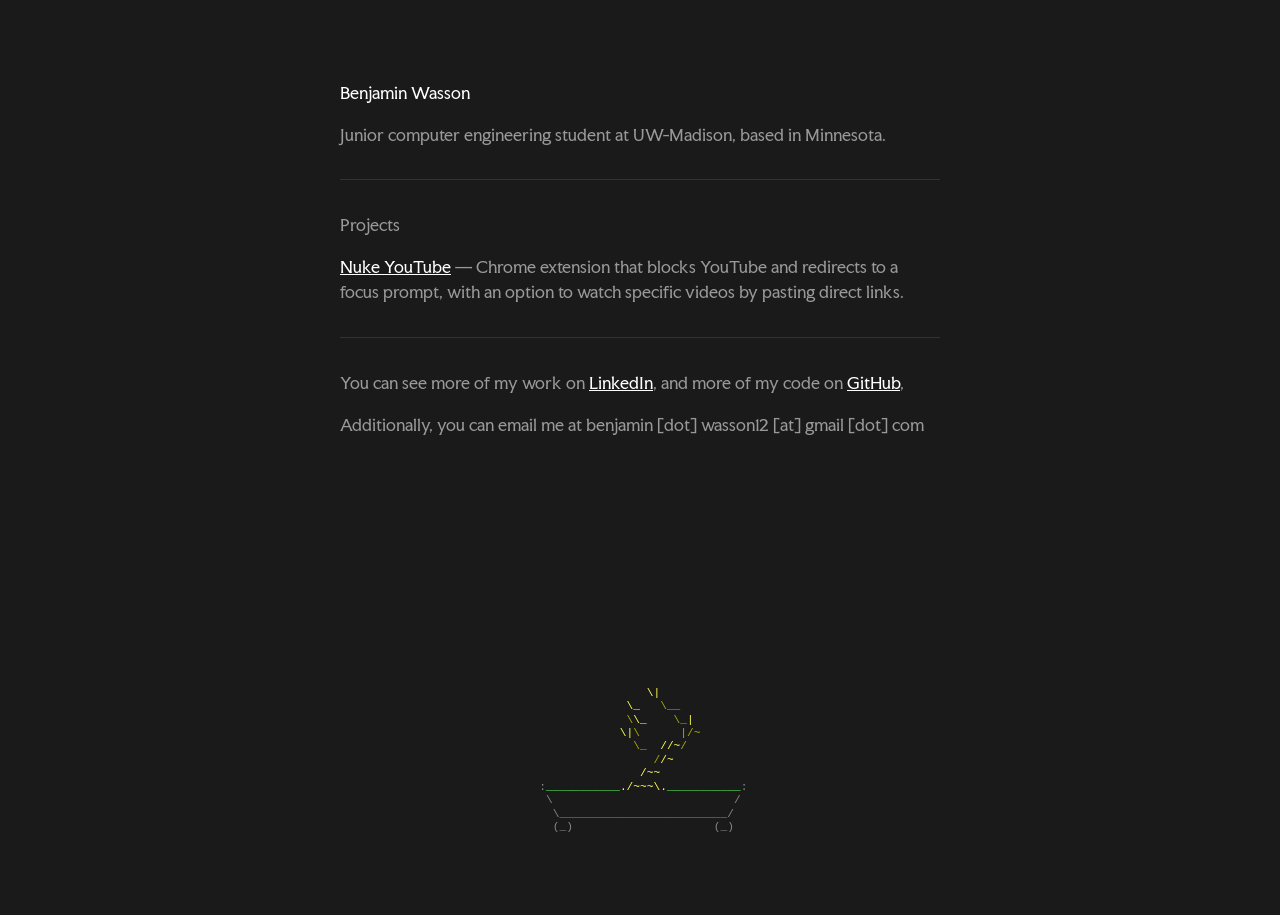
==== index.html @ e5f7bfc3 "added name glitch and bonsai tree" ====
<!DOCTYPE html>
<html lang="en">
<head>
  <meta charset="UTF-8">
  <meta name="viewport" content="width=device-width, initial-scale=1.0">
  <title>Benjamin Wasson</title>
  <link rel="preconnect" href="https://fonts.googleapis.com">
  <link href="https://fonts.googleapis.com/css2?family=Faculty+Glyphic&display=swap" rel="stylesheet">
  <style>

    body { 
         max-width: 600px;
         margin: 80px auto; 
         padding: 0 24px; 
         font-family: 'Faculty Glyphic', sans-serif; 
         background: #1a1a1a; 
         color: #999; 
         line-height: 1.6; 
        }

    h1, a { 
        color: #fff; 
    }

    h1 { 
        font-size: 1rem;
         font-weight: normal;
         margin: 0 0 1rem; 
        }

    hr { 
        border: none; 
        border-top: 1px solid #333; 
        margin: 2rem 0; 
    }

    #bonsai { font-family: monospace; font-size: 0.7rem; line-height: 1.2; width: 80ch; margin: 3rem auto 0; overflow: hidden; }
    #bonsai .wb { color: #ffff55; }
    #bonsai .wd { color: #aaaa00; }
    #bonsai .ll { color: #55ff55; }
    #bonsai .ld { color: #00aa00; }
    #bonsai .tx { color: #888888; }

  </style>
</head>
<body>
  <div class="wrap">
    <h1 id="name" onclick="glitch()">Benjamin Wasson</h1>

    <script src="js/glitch.js"></script>
    <p>
      Junior computer engineering student at UW-Madison, based in Minnesota.
    </p>
    <hr>
    <p>Projects</p>
    <p><a href="https://github.com/b-wasson/nuke-youtube">Nuke YouTube</a> — Chrome extension that blocks YouTube and redirects to a focus prompt, with an option to watch specific videos by pasting direct links.</p>
    <hr>
    <p>
      You can see more of my work on <a href="https://www.linkedin.com/in/benwasson/">LinkedIn</a>,
       and more of my code on <a href="https://github.com/b-wasson">GitHub</a>, 
    </p>
    <p>Additionally, you can email me at benjamin [dot] wasson12 [at] gmail [dot] com</p>
    <pre id="bonsai"></pre>
  </div>
  <script src="js/bonsai.js"></script>
</body>
</html>
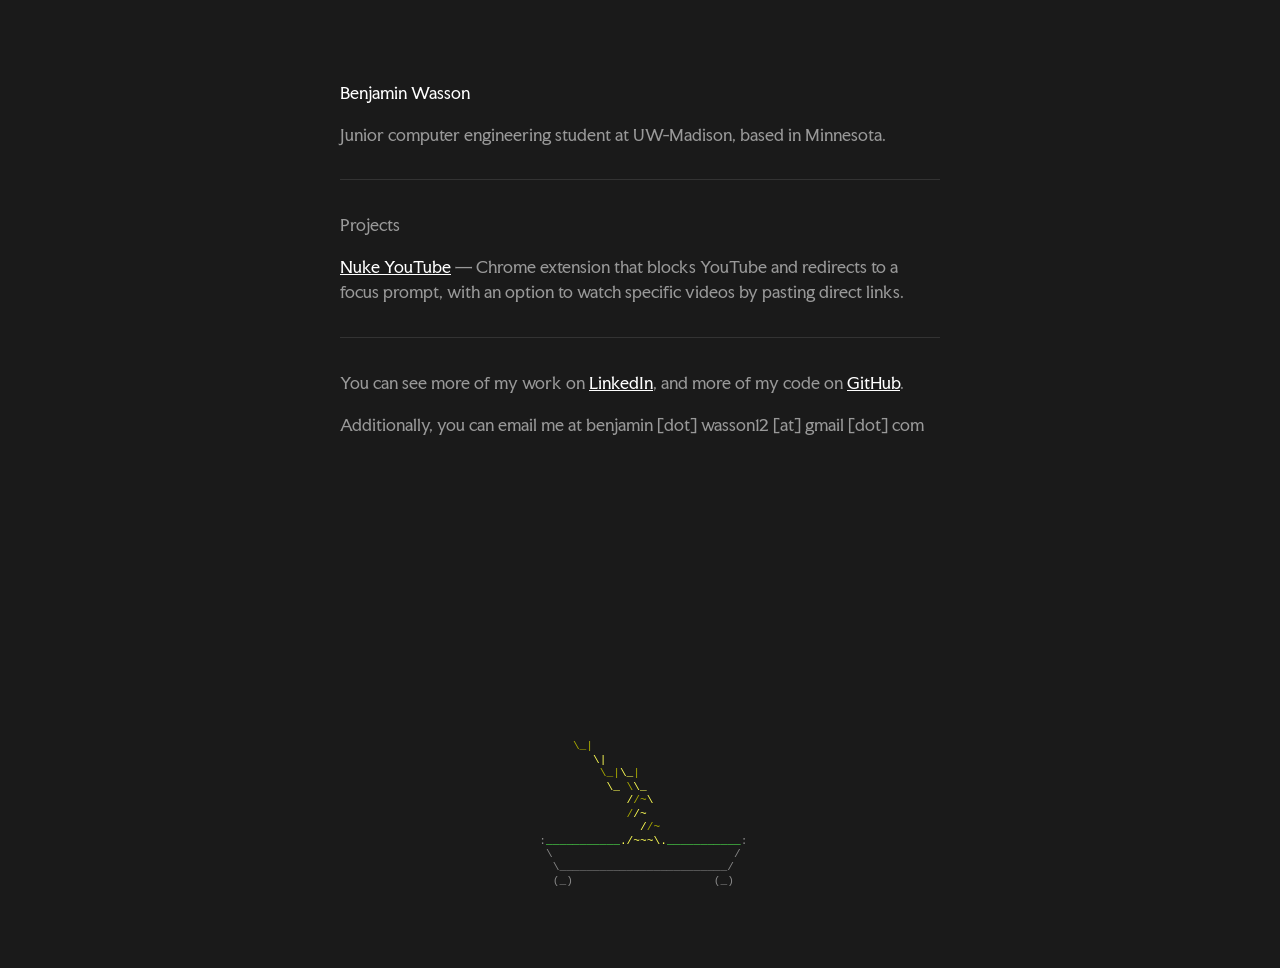
==== commit 2036e21c: "tweaked glitch and bonsai to perfection" ====
--- a/index.html
+++ b/index.html
@@ -8,33 +8,31 @@
   <link href="https://fonts.googleapis.com/css2?family=Faculty+Glyphic&display=swap" rel="stylesheet">
   <style>
 
-    body { 
-         max-width: 600px;
-         margin: 80px auto; 
-         padding: 0 24px; 
-         font-family: 'Faculty Glyphic', sans-serif; 
-         background: #1a1a1a; 
-         color: #999; 
-         line-height: 1.6; 
-        }
-
-    h1, a { 
-        color: #fff; 
+    body {
+      max-width: 600px;
+      margin: 80px auto;
+      padding: 0 24px;
+      font-family: 'Faculty Glyphic', sans-serif;
+      background: #1a1a1a;
+      color: #999;
+      line-height: 1.6;
     }
 
-    h1 { 
-        font-size: 1rem;
-         font-weight: normal;
-         margin: 0 0 1rem; 
-        }
+    h1, a { color: #fff; }
 
-    hr { 
-        border: none; 
-        border-top: 1px solid #333; 
-        margin: 2rem 0; 
+    h1 {
+      font-size: 1rem;
+      font-weight: normal;
+      margin: 0 0 1rem;
     }
 
-    #bonsai { font-family: monospace; font-size: 0.7rem; line-height: 1.2; width: 80ch; margin: 3rem auto 0; overflow: hidden; }
+    hr {
+      border: none;
+      border-top: 1px solid #333;
+      margin: 2rem 0;
+    }
+
+    #bonsai { font-family: monospace; font-size: 0.7rem; line-height: 1.2; width: 80ch; margin: 3rem auto 0; overflow: hidden; display: block; }
     #bonsai .wb { color: #ffff55; }
     #bonsai .wd { color: #aaaa00; }
     #bonsai .ll { color: #55ff55; }
@@ -46,7 +44,6 @@
 <body>
   <div class="wrap">
     <h1 id="name" onclick="glitch()">Benjamin Wasson</h1>
-
     <script src="js/glitch.js"></script>
     <p>
       Junior computer engineering student at UW-Madison, based in Minnesota.
@@ -57,11 +54,11 @@
     <hr>
     <p>
       You can see more of my work on <a href="https://www.linkedin.com/in/benwasson/">LinkedIn</a>,
-       and more of my code on <a href="https://github.com/b-wasson">GitHub</a>, 
+      and more of my code on <a href="https://github.com/b-wasson">GitHub</a>.
     </p>
     <p>Additionally, you can email me at benjamin [dot] wasson12 [at] gmail [dot] com</p>
     <pre id="bonsai"></pre>
   </div>
   <script src="js/bonsai.js"></script>
 </body>
-</html>+</html>
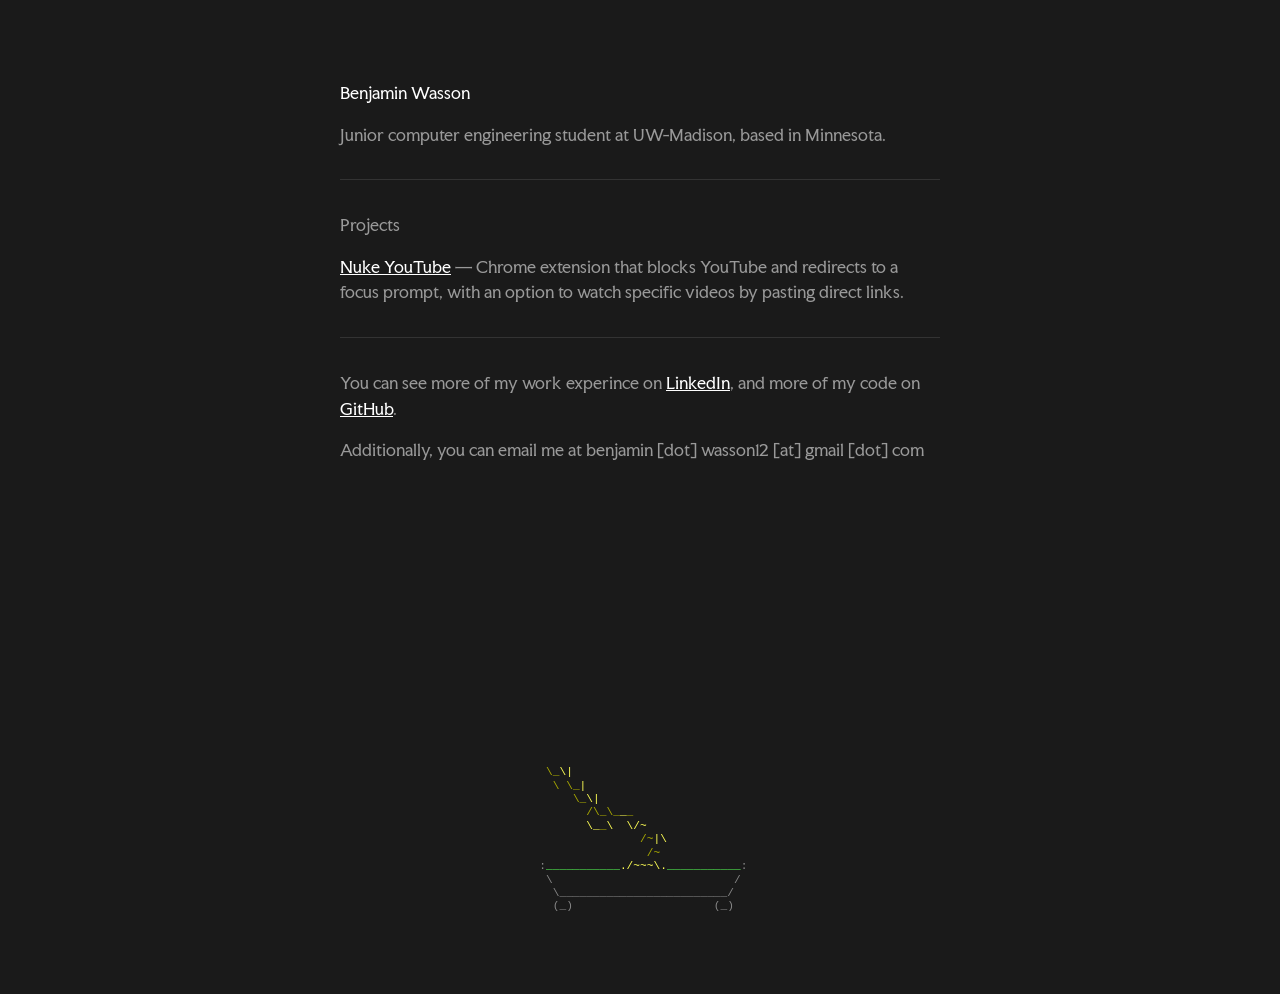
==== commit 3c5e3e03: "added favicon" ====
--- a/index.html
+++ b/index.html
@@ -4,6 +4,8 @@
   <meta charset="UTF-8">
   <meta name="viewport" content="width=device-width, initial-scale=1.0">
   <title>Benjamin Wasson</title>
+  <link rel="icon" type="image/png" sizes="32x32" href="images/favicon-32x32.png">
+  <link rel="icon" type="image/png" sizes="16x16" href="images/favicon-16x16.png">
   <link rel="preconnect" href="https://fonts.googleapis.com">
   <link href="https://fonts.googleapis.com/css2?family=Faculty+Glyphic&display=swap" rel="stylesheet">
   <style>
@@ -53,7 +55,7 @@
     <p><a href="https://github.com/b-wasson/nuke-youtube">Nuke YouTube</a> — Chrome extension that blocks YouTube and redirects to a focus prompt, with an option to watch specific videos by pasting direct links.</p>
     <hr>
     <p>
-      You can see more of my work on <a href="https://www.linkedin.com/in/benwasson/">LinkedIn</a>,
+      You can see more of my work experince on <a href="https://www.linkedin.com/in/benwasson/">LinkedIn</a>,
       and more of my code on <a href="https://github.com/b-wasson">GitHub</a>.
     </p>
     <p>Additionally, you can email me at benjamin [dot] wasson12 [at] gmail [dot] com</p>
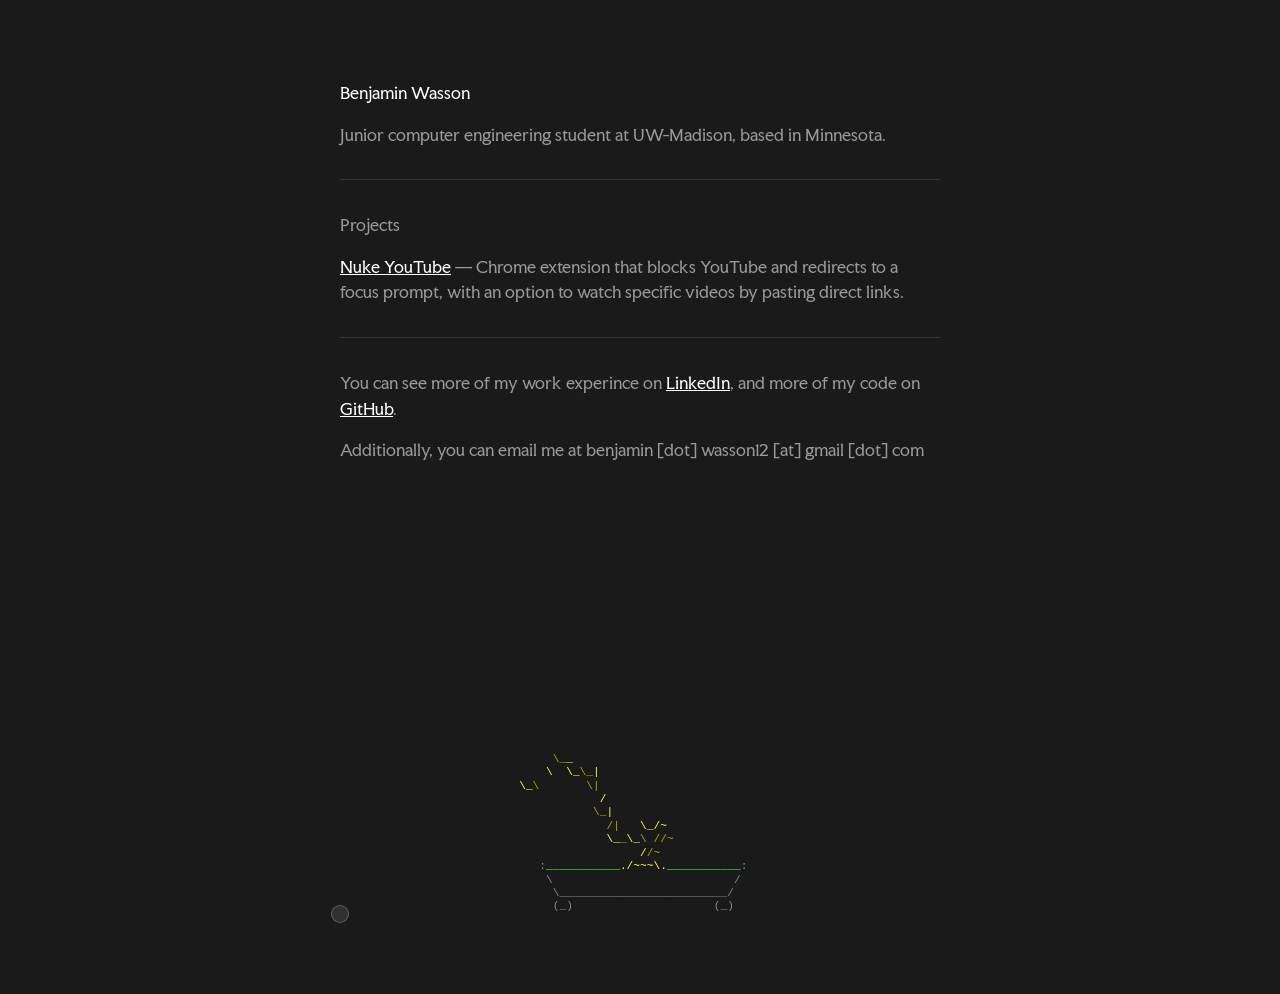
==== commit 24ac0dc6: "added nice cursor" ====
--- a/index.html
+++ b/index.html
@@ -41,6 +41,21 @@
     #bonsai .ld { color: #00aa00; }
     #bonsai .tx { color: #888888; }
 
+    * { cursor: none; }
+
+    #cursor {
+      position: fixed;
+      width: 16px;
+      height: 16px;
+      border-radius: 50%;
+      background: rgba(180, 180, 180, 0.15);
+      border: 1px solid rgba(180, 180, 180, 0.35);
+      pointer-events: none;
+      transform: translate(-50%, -50%);
+      transition: transform 0.08s ease;
+      z-index: 9999;
+    }
+
   </style>
 </head>
 <body>
@@ -62,5 +77,13 @@
     <pre id="bonsai"></pre>
   </div>
   <script src="js/bonsai.js"></script>
+  <div id="cursor"></div>
+  <script>
+    const cursor = document.getElementById('cursor');
+    document.addEventListener('mousemove', e => {
+      cursor.style.left = e.clientX + 'px';
+      cursor.style.top = e.clientY + 'px';
+    });
+  </script>
 </body>
 </html>
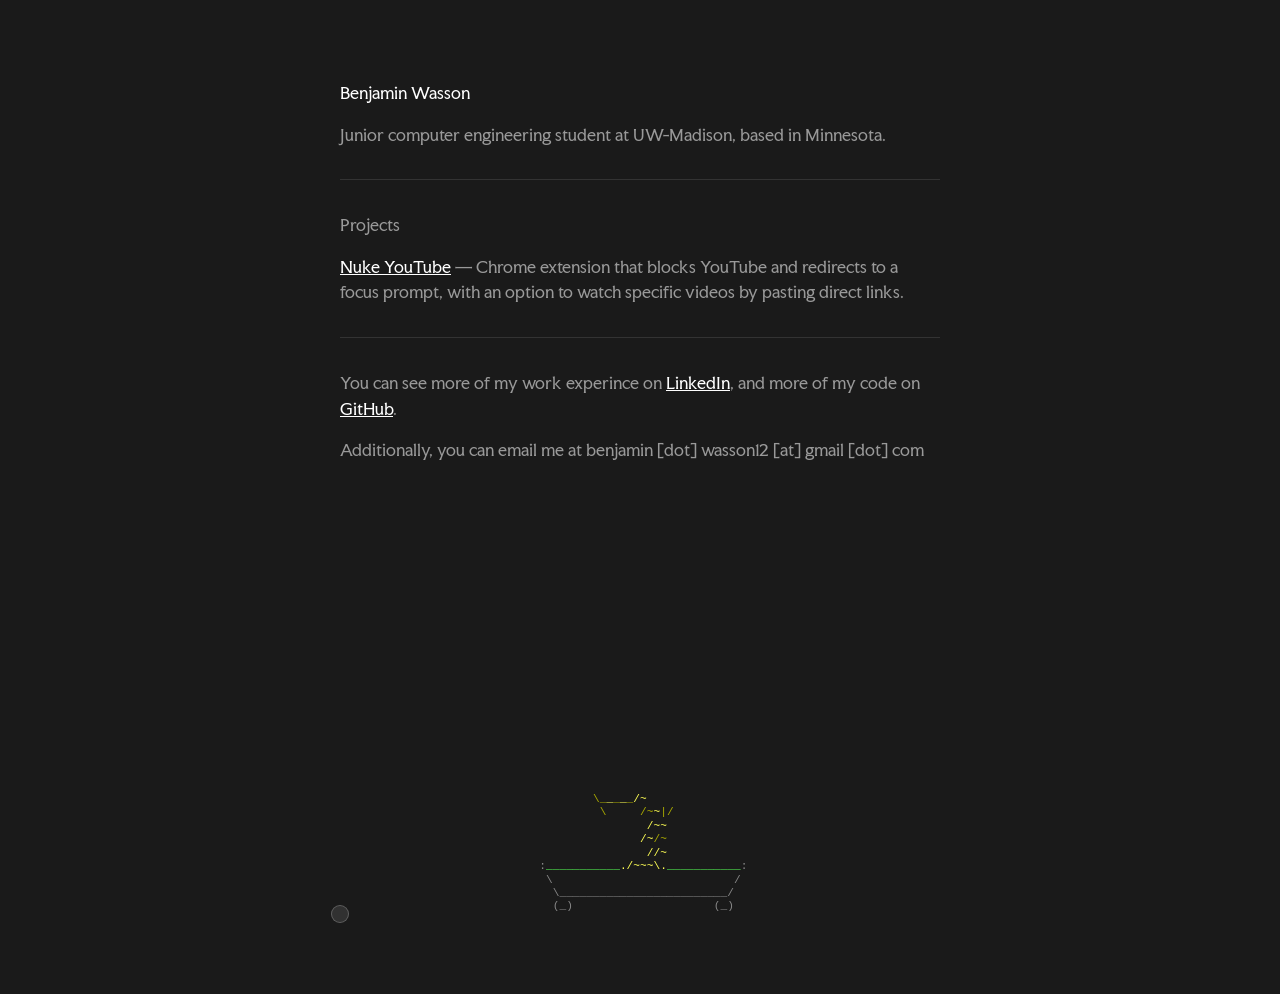
==== commit a2ec99e3: "style sheet" ====
--- a/index.html
+++ b/index.html
@@ -8,55 +8,7 @@
   <link rel="icon" type="image/png" sizes="16x16" href="images/favicon-16x16.png">
   <link rel="preconnect" href="https://fonts.googleapis.com">
   <link href="https://fonts.googleapis.com/css2?family=Faculty+Glyphic&display=swap" rel="stylesheet">
-  <style>
-
-    body {
-      max-width: 600px;
-      margin: 80px auto;
-      padding: 0 24px;
-      font-family: 'Faculty Glyphic', sans-serif;
-      background: #1a1a1a;
-      color: #999;
-      line-height: 1.6;
-    }
-
-    h1, a { color: #fff; }
-
-    h1 {
-      font-size: 1rem;
-      font-weight: normal;
-      margin: 0 0 1rem;
-    }
-
-    hr {
-      border: none;
-      border-top: 1px solid #333;
-      margin: 2rem 0;
-    }
-
-    #bonsai { font-family: monospace; font-size: 0.7rem; line-height: 1.2; width: 80ch; margin: 3rem auto 0; overflow: hidden; display: block; }
-    #bonsai .wb { color: #ffff55; }
-    #bonsai .wd { color: #aaaa00; }
-    #bonsai .ll { color: #55ff55; }
-    #bonsai .ld { color: #00aa00; }
-    #bonsai .tx { color: #888888; }
-
-    * { cursor: none; }
-
-    #cursor {
-      position: fixed;
-      width: 16px;
-      height: 16px;
-      border-radius: 50%;
-      background: rgba(180, 180, 180, 0.15);
-      border: 1px solid rgba(180, 180, 180, 0.35);
-      pointer-events: none;
-      transform: translate(-50%, -50%);
-      transition: transform 0.08s ease;
-      z-index: 9999;
-    }
-
-  </style>
+  <link rel="stylesheet" href="style.css">
 </head>
 <body>
   <div class="wrap">
--- a/style.css
+++ b/style.css
@@ -0,0 +1,45 @@
+body {
+  max-width: 600px;
+  margin: 80px auto;
+  padding: 0 24px;
+  font-family: 'Faculty Glyphic', sans-serif;
+  background: #1a1a1a;
+  color: #999;
+  line-height: 1.6;
+}
+
+h1, a { color: #fff; }
+
+h1 {
+  font-size: 1rem;
+  font-weight: normal;
+  margin: 0 0 1rem;
+}
+
+hr {
+  border: none;
+  border-top: 1px solid #333;
+  margin: 2rem 0;
+}
+
+#bonsai { font-family: monospace; font-size: 0.7rem; line-height: 1.2; width: 80ch; margin: 3rem auto 0; overflow: hidden; display: block; }
+#bonsai .wb { color: #ffff55; }
+#bonsai .wd { color: #aaaa00; }
+#bonsai .ll { color: #55ff55; }
+#bonsai .ld { color: #00aa00; }
+#bonsai .tx { color: #888888; }
+
+* { cursor: none; }
+
+#cursor {
+  position: fixed;
+  width: 16px;
+  height: 16px;
+  border-radius: 50%;
+  background: rgba(180, 180, 180, 0.15);
+  border: 1px solid rgba(180, 180, 180, 0.35);
+  pointer-events: none;
+  transform: translate(-50%, -50%);
+  transition: transform 0.08s ease;
+  z-index: 9999;
+}
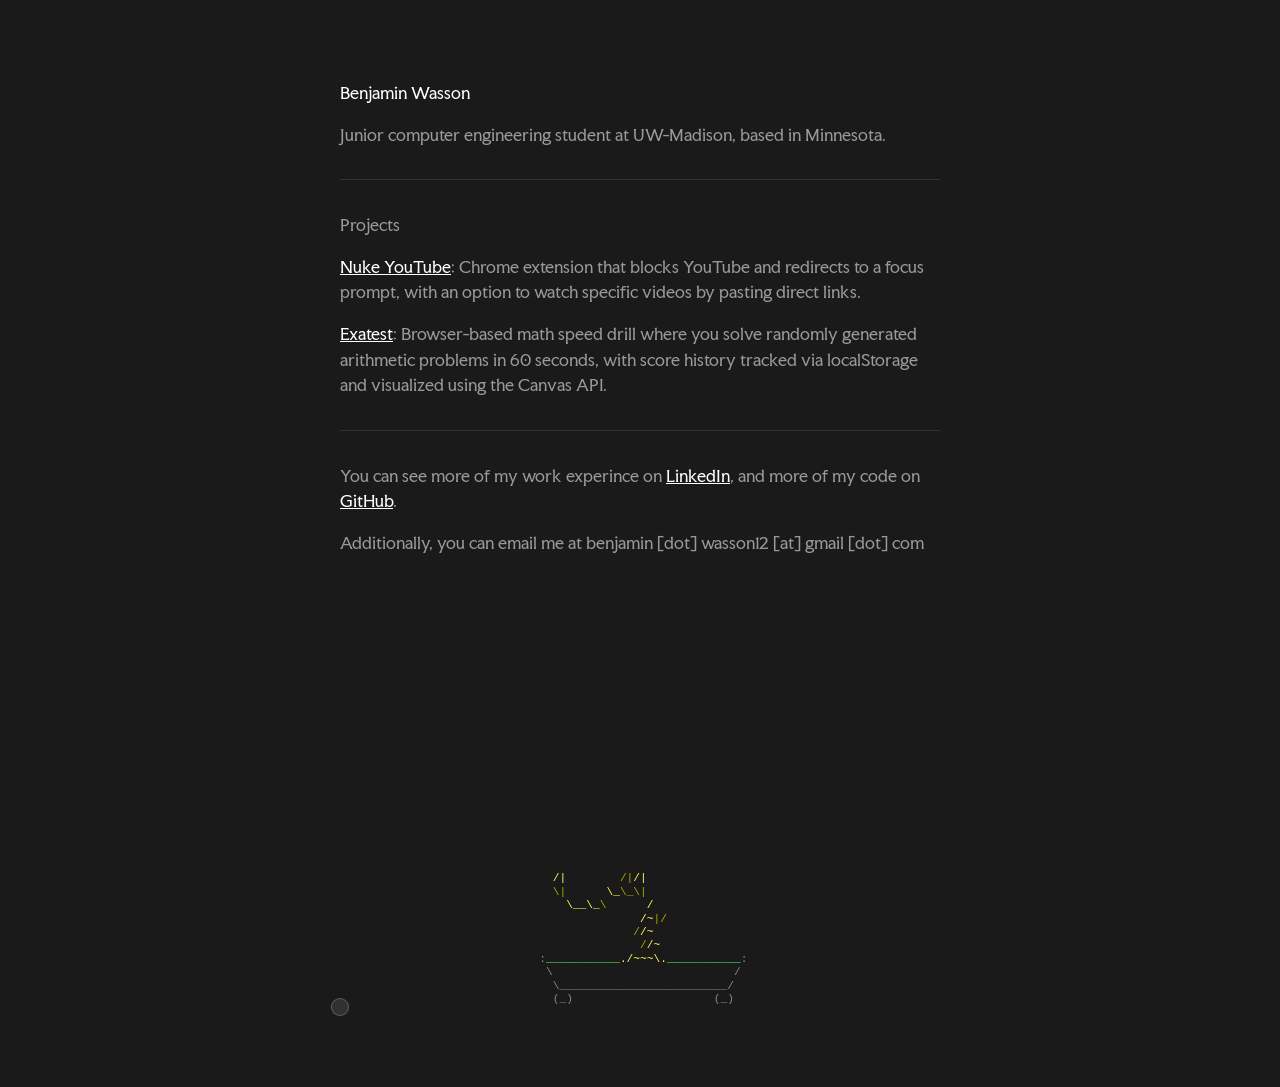
==== commit 764888cc: "added exatest proj" ====
--- a/index.html
+++ b/index.html
@@ -19,7 +19,8 @@
     </p>
     <hr>
     <p>Projects</p>
-    <p><a href="https://github.com/b-wasson/nuke-youtube">Nuke YouTube</a> — Chrome extension that blocks YouTube and redirects to a focus prompt, with an option to watch specific videos by pasting direct links.</p>
+    <p><a href="https://github.com/b-wasson/nuke-youtube">Nuke YouTube</a>: Chrome extension that blocks YouTube and redirects to a focus prompt, with an option to watch specific videos by pasting direct links.</p>
+    <p><a href="https://exatest.benwasson.com">Exatest</a>: Browser-based math speed drill where you solve randomly generated arithmetic problems in 60 seconds, with score history tracked via localStorage and visualized using the Canvas API.</p>
     <hr>
     <p>
       You can see more of my work experince on <a href="https://www.linkedin.com/in/benwasson/">LinkedIn</a>,
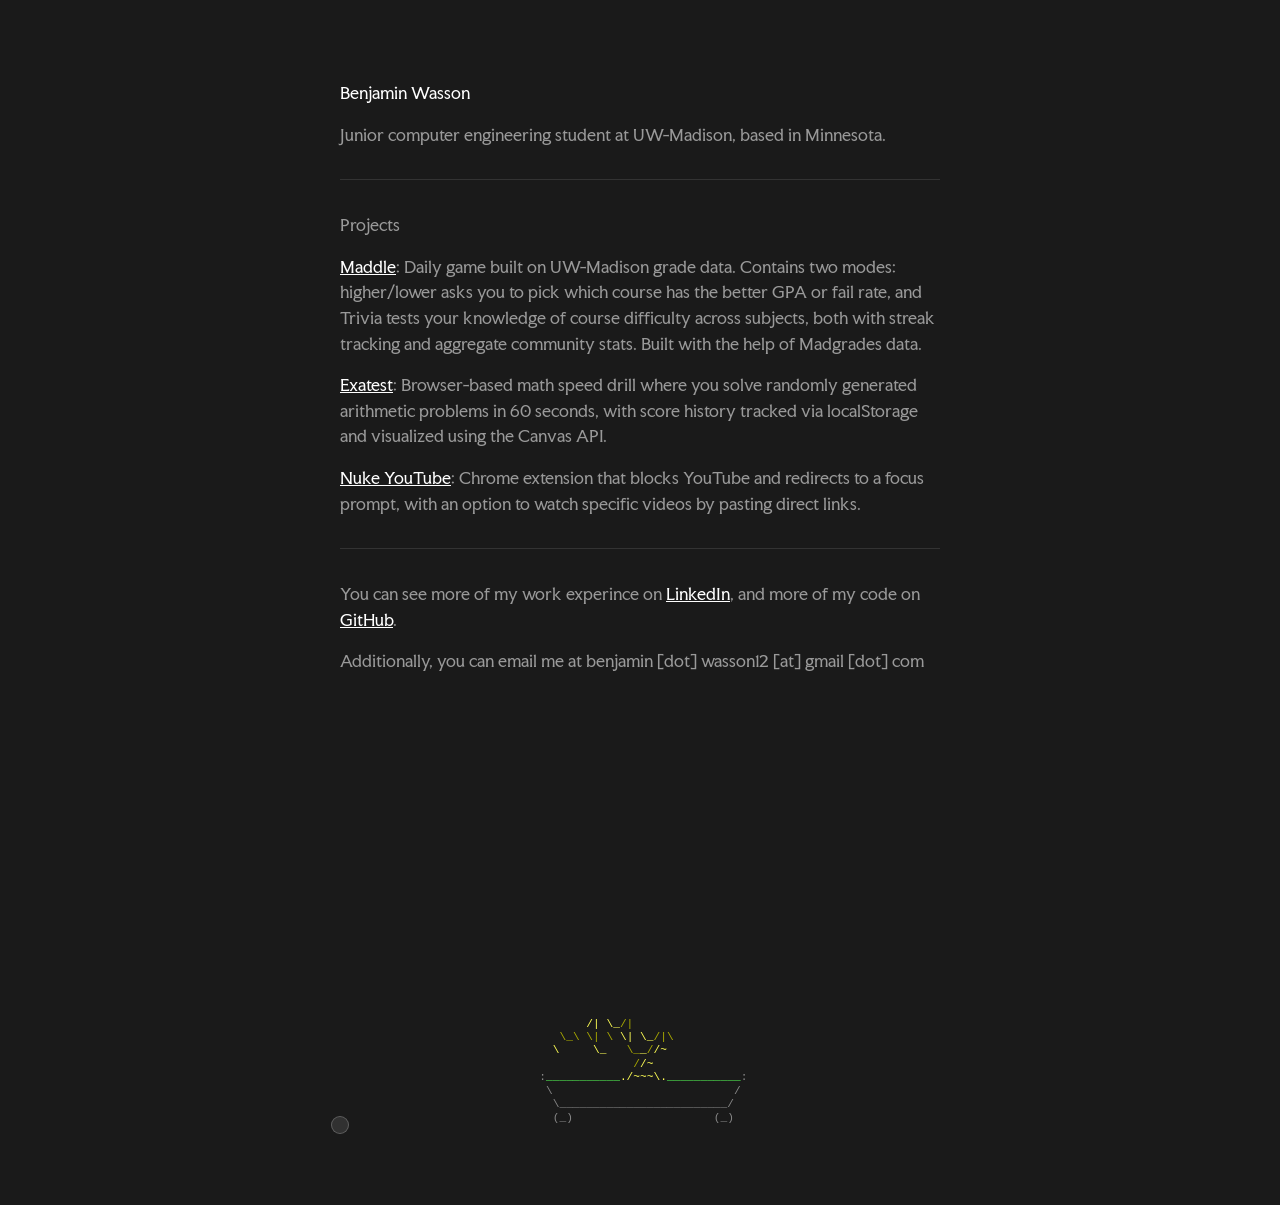
==== commit 6431ef01: "func: added maddle" ====
--- a/index.html
+++ b/index.html
@@ -18,9 +18,10 @@
       Junior computer engineering student at UW-Madison, based in Minnesota.
     </p>
     <hr>
-    <p>Projects</p>
+    <p>Projects</p> 
+    <p><a href="https://maddle.benwasson.com">Maddle</a>: Daily game built on UW-Madison grade data. Contains two modes: higher/lower asks you to pick which course has the better GPA or fail rate, and Trivia tests your knowledge of course difficulty across subjects, both with streak tracking and aggregate community stats. Built with the help of Madgrades data.</p> 
+    <p><a href="https://exatest.benwasson.com">Exatest</a>: Browser-based math speed drill where you solve randomly generated arithmetic problems in 60 seconds, with score history tracked via localStorage and visualized using the Canvas API.</p>
     <p><a href="https://github.com/b-wasson/nuke-youtube">Nuke YouTube</a>: Chrome extension that blocks YouTube and redirects to a focus prompt, with an option to watch specific videos by pasting direct links.</p>
-    <p><a href="https://exatest.benwasson.com">Exatest</a>: Browser-based math speed drill where you solve randomly generated arithmetic problems in 60 seconds, with score history tracked via localStorage and visualized using the Canvas API.</p>
     <hr>
     <p>
       You can see more of my work experince on <a href="https://www.linkedin.com/in/benwasson/">LinkedIn</a>,
--- a/style.css
+++ b/style.css
@@ -31,6 +31,49 @@
 
 * { cursor: none; }
 
+.nav-dropdown {
+  position: fixed;
+  top: 16px;
+  left: 16px;
+  z-index: 1000;
+}
+
+.nav-toggle {
+  background: none;
+  border: 1px solid #333;
+  color: #999;
+  padding: 7px 9px;
+  cursor: none;
+  display: flex;
+  align-items: center;
+  justify-content: center;
+  transition: color 0.15s, border-color 0.15s;
+}
+
+.nav-toggle:hover { color: #fff; border-color: #555; }
+
+.nav-menu {
+  display: none;
+  list-style: none;
+  margin: 4px 0 0;
+  padding: 0;
+  background: #1a1a1a;
+  border: 1px solid #333;
+  min-width: 140px;
+}
+
+.nav-dropdown.open .nav-menu { display: block; }
+
+.nav-menu li a {
+  display: block;
+  padding: 6px 14px;
+  color: #999;
+  text-decoration: none;
+  font-size: 0.8rem;
+}
+
+.nav-menu li a:hover { color: #fff; background: #222; }
+
 #cursor {
   position: fixed;
   width: 16px;
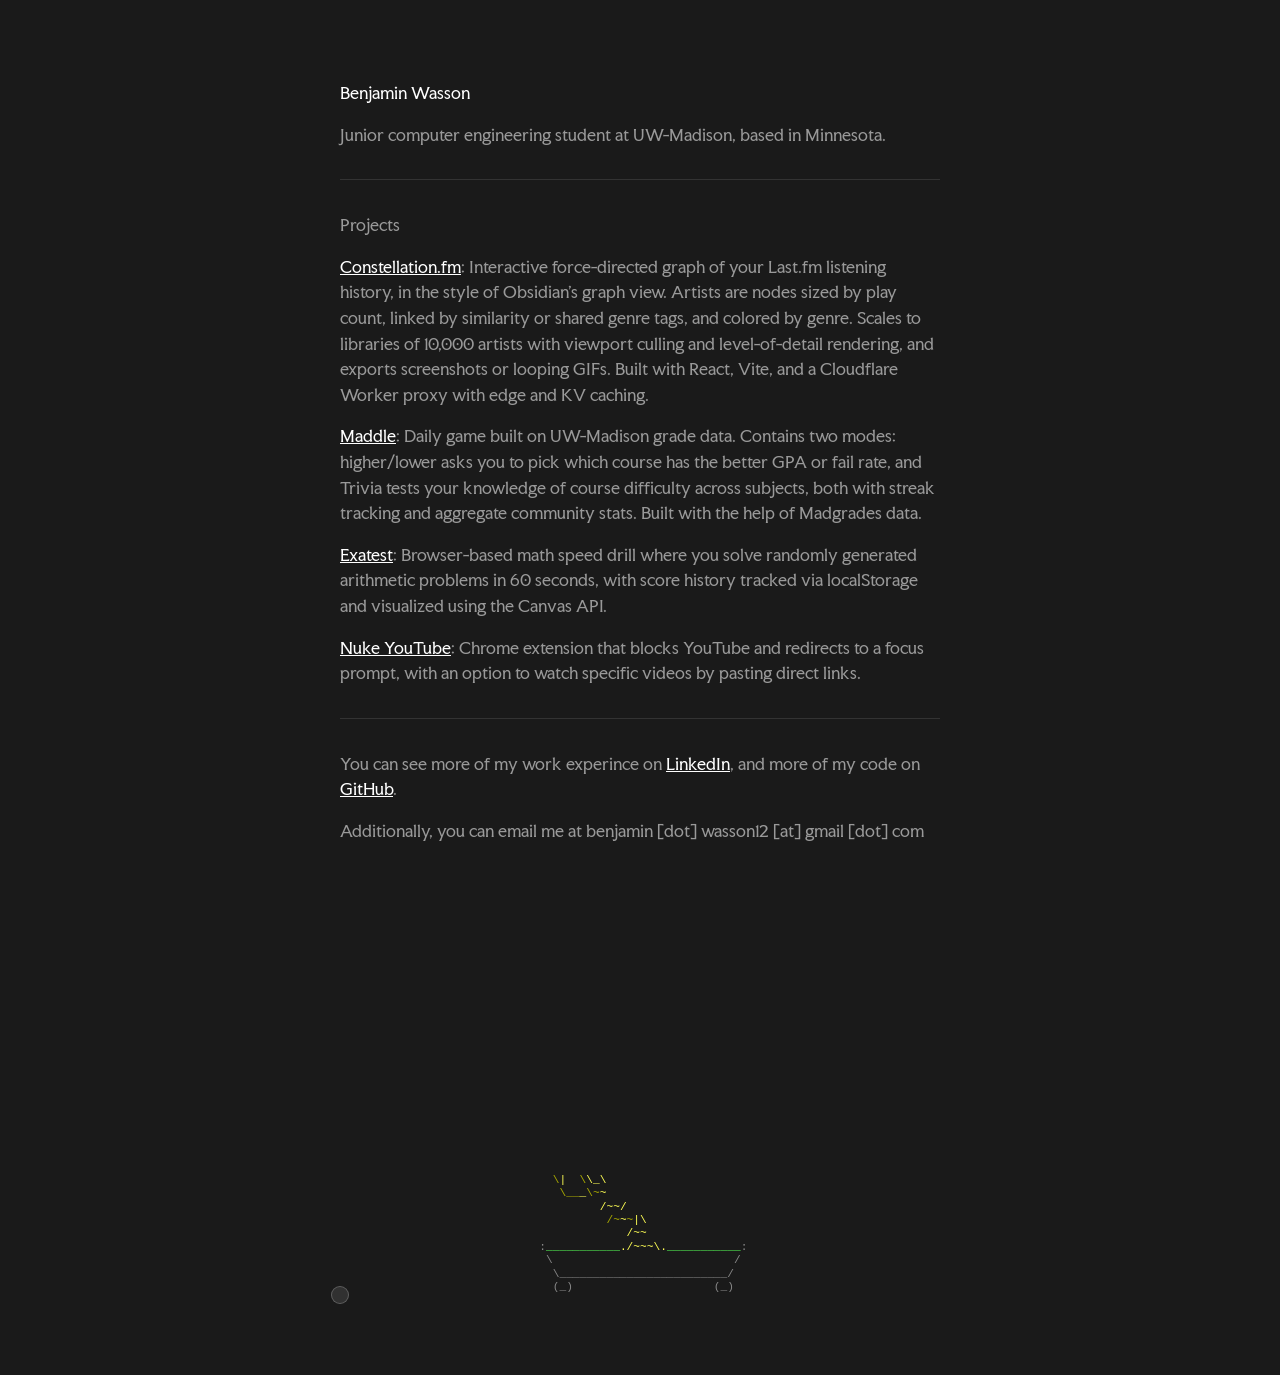
==== commit d82cf41f: "func: added constellationfm" ====
--- a/index.html
+++ b/index.html
@@ -18,7 +18,8 @@
       Junior computer engineering student at UW-Madison, based in Minnesota.
     </p>
     <hr>
-    <p>Projects</p> 
+    <p>Projects</p>
+    <p><a href="https://constellationfm.benwasson.com">Constellation.fm</a>: Interactive force-directed graph of your Last.fm listening history, in the style of Obsidian's graph view. Artists are nodes sized by play count, linked by similarity or shared genre tags, and colored by genre. Scales to libraries of 10,000 artists with viewport culling and level-of-detail rendering, and exports screenshots or looping GIFs. Built with React, Vite, and a Cloudflare Worker proxy with edge and KV caching.</p>
     <p><a href="https://maddle.benwasson.com">Maddle</a>: Daily game built on UW-Madison grade data. Contains two modes: higher/lower asks you to pick which course has the better GPA or fail rate, and Trivia tests your knowledge of course difficulty across subjects, both with streak tracking and aggregate community stats. Built with the help of Madgrades data.</p> 
     <p><a href="https://exatest.benwasson.com">Exatest</a>: Browser-based math speed drill where you solve randomly generated arithmetic problems in 60 seconds, with score history tracked via localStorage and visualized using the Canvas API.</p>
     <p><a href="https://github.com/b-wasson/nuke-youtube">Nuke YouTube</a>: Chrome extension that blocks YouTube and redirects to a focus prompt, with an option to watch specific videos by pasting direct links.</p>
